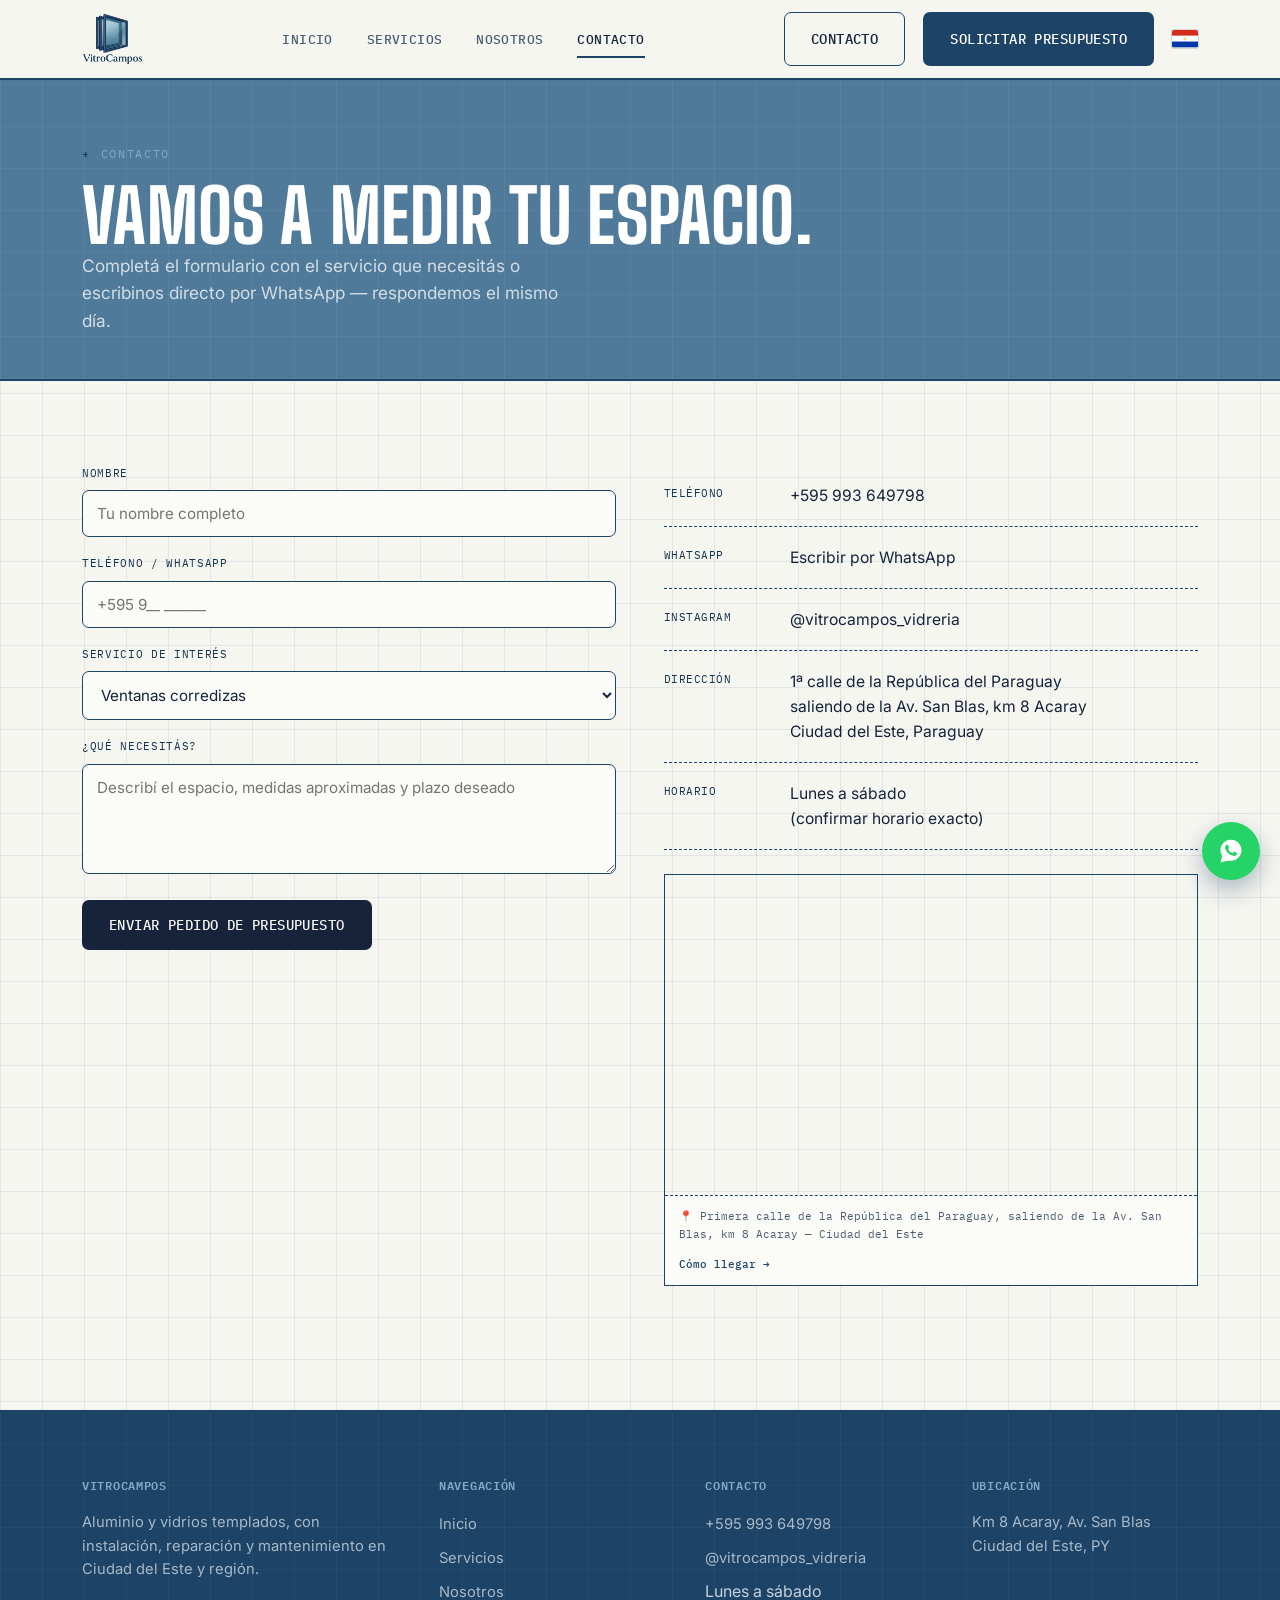
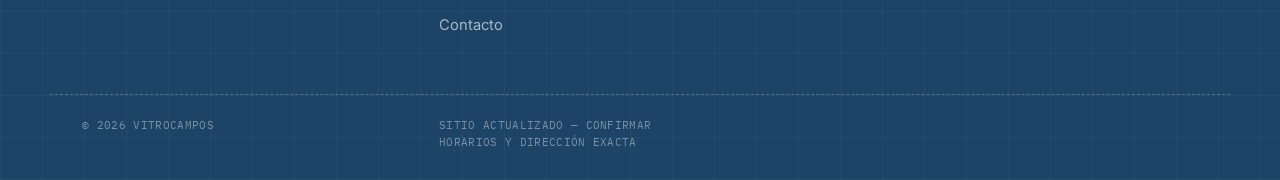
==== contato.html @ 39df7da0 "primeiro commit do site" ====
<!DOCTYPE html>
<html lang="es-PY">
<head>
<meta charset="UTF-8">
<meta name="viewport" content="width=device-width, initial-scale=1.0">
<title>Contacto — VitroCampos</title>
<meta name="description" content="Hablá con VitroCampos: teléfono, WhatsApp, Instagram y formulario de presupuesto.">
<link rel="icon" type="image/png" sizes="32x32" href="img/favicon-32.png">
<link rel="icon" type="image/png" sizes="16x16" href="img/favicon-16.png">
<link rel="apple-touch-icon" sizes="180x180" href="img/apple-touch-icon.png">
<link rel="icon" href="img/favicon.ico">
<link rel="stylesheet" href="style.css">
</head>
<body>

<header class="site-header">
  <div class="wrap">
    <a href="index.html" class="logo"><img src="img/logo-header.png" alt="VitroCampos" class="logo-img"></a>
    <nav class="main-nav">
      <a href="index.html">Inicio</a>
      <a href="servicos.html">Servicios</a>
      <a href="sobre.html">Nosotros</a>
      <a href="contato.html" class="active">Contacto</a>
    </nav>
    <div class="nav-cta">
      <a href="contato.html" class="btn btn-ghost">Contacto</a>
      <a href="https://wa.me/595993649798" class="btn btn-copper" target="_blank" rel="noopener">Solicitar presupuesto</a>
      <span class="flag-icon" title="Paraguay" aria-label="Paraguay">
        <svg viewBox="0 0 900 600" xmlns="http://www.w3.org/2000/svg" role="img">
          <rect width="900" height="200" fill="#D52B1E"/>
          <rect y="200" width="900" height="200" fill="#FFFFFF"/>
          <rect y="400" width="900" height="200" fill="#0038A8"/>
          <circle cx="450" cy="300" r="60" fill="#FFFFFF" stroke="#0038A8" stroke-width="4"/>
          <circle cx="450" cy="300" r="34" fill="#FCD116"/>
        </svg>
      </span>
    </div>
    <button class="nav-toggle" aria-label="Abrir menú">
      <span></span><span></span><span></span>
    </button>
  </div>
  <div class="mobile-nav">
    <a href="index.html">Inicio</a>
    <a href="servicos.html">Servicios</a>
    <a href="sobre.html">Nosotros</a>
    <a href="contato.html">Contacto</a>
    <a href="https://wa.me/595993649798" target="_blank" rel="noopener">Solicitar presupuesto →</a>
  </div>
</header>

<main>

  <section class="page-hero">
    <div class="wrap">
      <span class="eyebrow">Contacto</span>
      <h1>Vamos a medir tu espacio.</h1>
      <p class="lead">Completá el formulario con el servicio que necesitás o escribinos directo por WhatsApp — respondemos el mismo día.</p>
    </div>
  </section>

  <section>
    <div class="wrap contact-grid">

      <form class="reveal" onsubmit="return false;">
        <div class="field">
          <label for="nome">Nombre</label>
          <input type="text" id="nome" name="nome" placeholder="Tu nombre completo" required>
        </div>
        <div class="field">
          <label for="telefone">Teléfono / WhatsApp</label>
          <input type="tel" id="telefone" name="telefone" placeholder="+595 9__ ______" required>
        </div>
        <div class="field">
          <label for="servico">Servicio de interés</label>
          <select id="servico" name="servico">
            <option>Ventanas corredizas</option>
            <option>Puertas y portones</option>
            <option>Cerramientos y mamparas</option>
            <option>Vidrios a medida</option>
            <option>Mosquiteros</option>
            <option>Reparación / mantenimiento</option>
            <option>Otro</option>
          </select>
        </div>
        <div class="field">
          <label for="mensagem">¿Qué necesitás?</label>
          <textarea id="mensagem" name="mensagem" placeholder="Describí el espacio, medidas aproximadas y plazo deseado"></textarea>
        </div>
        <button type="submit" class="btn btn-primary">Enviar pedido de presupuesto</button>
      </form>

      <div class="reveal">
        <div class="info-row">
          <span class="k">Teléfono</span>
          <span class="v"><a href="tel:+595993649798">+595 993 649798</a></span>
        </div>
        <div class="info-row">
          <span class="k">WhatsApp</span>
          <span class="v"><a href="https://wa.me/595993649798" target="_blank" rel="noopener">Escribir por WhatsApp</a></span>
        </div>
        <div class="info-row">
          <span class="k">Instagram</span>
          <span class="v"><a href="https://instagram.com/vitrocampos_vidreria" target="_blank" rel="noopener">@vitrocampos_vidreria</a></span>
        </div>
        <div class="info-row">
          <span class="k">Dirección</span>
          <span class="v">1ª calle de la República del Paraguay<br>saliendo de la Av. San Blas, km 8 Acaray<br>Ciudad del Este, Paraguay</span>
        </div>
        <div class="info-row">
          <span class="k">Horario</span>
          <span class="v">Lunes a sábado<br>(confirmar horario exacto)</span>
        </div>

        <div class="map-embed">
          <iframe
            src="https://www.openstreetmap.org/export/embed.html?bbox=-54.7050%2C-25.4900%2C-54.6500%2C-25.4550&marker=-25.4719%2C-54.6780&layer=mapnik"
            loading="lazy" title="Ubicación VitroCampos"></iframe>
          <div class="map-caption">
            <span>📍 Primera calle de la República del Paraguay, saliendo de la Av. San Blas, km 8 Acaray — Ciudad del Este</span>
            <a href="https://www.google.com/maps/dir/?api=1&destination=-25.4719,-54.6780" target="_blank" rel="noopener">Cómo llegar →</a>
          </div>
        </div>
      </div>

    </div>
  </section>

</main>

<footer>
  <div class="wrap">
    <div>
      <h4>VitroCampos</h4>
      <p>Aluminio y vidrios templados, con instalación, reparación y mantenimiento en Ciudad del Este y región.</p>
    </div>
    <div>
      <h4>Navegación</h4>
      <ul>
        <li><a href="index.html">Inicio</a></li>
        <li><a href="servicos.html">Servicios</a></li>
        <li><a href="sobre.html">Nosotros</a></li>
        <li><a href="contato.html">Contacto</a></li>
      </ul>
    </div>
    <div>
      <h4>Contacto</h4>
      <ul>
        <li><a href="tel:+595993649798">+595 993 649798</a></li>
        <li><a href="https://instagram.com/vitrocampos_vidreria" target="_blank" rel="noopener">@vitrocampos_vidreria</a></li>
        <li>Lunes a sábado</li>
      </ul>
    </div>
    <div>
      <h4>Ubicación</h4>
      <p>Km 8 Acaray, Av. San Blas<br>Ciudad del Este, PY</p>
    </div>
  </div>
  <div class="wrap footer-bottom">
    <span>© <span id="year"></span> VitroCampos</span>
    <span>sitio actualizado — confirmar horarios y dirección exacta</span>
  </div>
</footer>

<a href="https://wa.me/595993649798" class="whatsapp-float" target="_blank" rel="noopener" aria-label="WhatsApp">
  <svg viewBox="0 0 32 32" fill="#fff" xmlns="http://www.w3.org/2000/svg"><path d="M16.001 3C9.373 3 4 8.373 4 15c0 2.34.687 4.523 1.875 6.36L4 29l7.86-1.826A11.94 11.94 0 0 0 16.001 27C22.628 27 28 21.627 28 15S22.628 3 16.001 3zm6.607 16.94c-.276.777-1.61 1.487-2.222 1.58-.577.087-1.31.124-2.116-.132-.487-.153-1.114-.36-1.918-.706-3.377-1.457-5.583-4.85-5.752-5.076-.169-.226-1.376-1.83-1.376-3.492 0-1.663.874-2.48 1.184-2.82.31-.34.675-.425.9-.425.225 0 .45.002.646.012.207.01.486-.079.76.58.276.66.938 2.278 1.02 2.443.084.164.14.357.028.583-.113.226-.169.366-.336.564-.169.198-.354.443-.507.596-.169.169-.345.353-.148.692.197.34.876 1.446 1.882 2.342 1.293 1.153 2.384 1.51 2.724 1.679.34.169.539.141.738-.085.197-.226.845-.986 1.07-1.325.226-.34.451-.283.76-.17.31.113 1.972.93 2.31 1.1.34.169.564.254.648.395.084.14.084.813-.192 1.59z"/></svg>
</a>

<script src="script.js"></script>
</body>
</html>
---- style.css ----
/* ============================================================
   VITROCAMPOS — identidade "prancheta técnica"
   Conceito: desenho técnico de corte de alumínio/vidro —
   linhas de cota, marcas de registro, papel milimetrado,
   linha de corte tracejada, carimbo de prancha.
   Paleta: azul-prancheta, papel, tinta, laranja de segurança.
   Tipografia: Big Shoulders Display (títulos, estampado/industrial)
               + Space Grotesk (subtítulos) + Inter (corpo)
               + IBM Plex Mono (cotas, specs, carimbo)
   ============================================================ */

@import url('https://fonts.googleapis.com/css2?family=Big+Shoulders+Display:wght@700;800;900&family=Space+Grotesk:wght@500;600;700&family=Inter:wght@400;500;600&family=IBM+Plex+Mono:wght@400;500&display=swap');

:root {
  --blue-light: #7EACC3;
  --blue: #4F7A9A;
  --blue-deep: #1D4366;
  --paper: #F6F6F1;
  --paper-card: #FBFBF8;
  --paper-grid: rgba(29, 67, 102, 0.09);
  --ink: #16233A;
  --ink-soft: #4C5C72;
  --line: var(--blue-deep);
  --accent: var(--blue-deep);
  --accent-deep: #14314D;
  --accent-light: var(--blue-light);
  --white: #FFFFFF;

  --display: 'Big Shoulders Display', sans-serif;
  --sub: 'Space Grotesk', sans-serif;
  --body: 'Inter', sans-serif;
  --mono: 'IBM Plex Mono', monospace;

  --seam: 1px dashed var(--line);
  --radius: 7px;
  --radius-sm: 3px;
}

* { box-sizing: border-box; margin: 0; padding: 0; }

html { scroll-behavior: smooth; }

body {
  background-color: var(--paper);
  background-image:
    repeating-linear-gradient(0deg, var(--paper-grid) 0 1px, transparent 1px 42px),
    repeating-linear-gradient(90deg, var(--paper-grid) 0 1px, transparent 1px 42px);
  color: var(--ink);
  font-family: var(--body);
  font-size: 16px;
  line-height: 1.6;
  -webkit-font-smoothing: antialiased;
  overflow-x: hidden;
}

img { max-width: 100%; display: block; }
a { color: inherit; text-decoration: none; }
ul { list-style: none; }

.wrap {
  max-width: 1180px;
  margin: 0 auto;
  padding: 0 32px;
}

.eyebrow {
  font-family: var(--mono);
  font-size: 12px;
  letter-spacing: 0.14em;
  text-transform: uppercase;
  color: var(--accent-deep);
  display: inline-flex;
  align-items: center;
  gap: 10px;
}
.eyebrow::before {
  content: "+";
  font-weight: 700;
  color: var(--accent);
}

h1, h2 {
  font-family: var(--display);
  color: var(--ink);
  font-weight: 800;
  text-transform: uppercase;
  letter-spacing: 0.005em;
}
h3, h4 {
  font-family: var(--sub);
  color: var(--ink);
  font-weight: 600;
}

h1 { font-size: clamp(2.6rem, 6vw, 4.6rem); line-height: 0.98; }
h2 { font-size: clamp(1.9rem, 3.6vw, 2.8rem); line-height: 1.05; }
h3 { font-size: 1.2rem; }

p { color: var(--ink-soft); }

.lead {
  font-size: 1.08rem;
  max-width: 46ch;
  color: var(--ink-soft);
}

/* ---------- Botões ---------- */
.btn {
  display: inline-flex;
  align-items: center;
  gap: 8px;
  font-family: var(--mono);
  font-weight: 500;
  font-size: 0.86rem;
  letter-spacing: 0.03em;
  text-transform: uppercase;
  padding: 15px 26px;
  border-radius: var(--radius);
  border: 1px solid transparent;
  cursor: pointer;
  transition: transform 0.15s ease, box-shadow 0.15s ease, background 0.15s ease;
}
.btn-primary {
  background: var(--ink);
  color: var(--paper);
}
.btn-primary:hover { transform: translateY(-2px); box-shadow: 0 10px 0 0 var(--accent); }
.btn-ghost {
  background: transparent;
  border-color: var(--line);
  color: var(--ink);
}
.btn-ghost:hover { background: rgba(27,62,111,0.06); }
.hero .btn-ghost, .cta-strip .btn-ghost {
  border-color: rgba(255,255,255,0.5);
  color: #fff;
}
.hero .btn-ghost:hover, .cta-strip .btn-ghost:hover { background: rgba(255,255,255,0.1); }
.btn-copper {
  background: var(--accent);
  color: #fff;
}
.btn-copper:hover { transform: translateY(-2px); box-shadow: 0 10px 0 0 var(--blue); }
.hero .btn-copper, .cta-strip .btn-copper, footer .btn-copper {
  background: var(--blue-light);
  color: var(--blue-deep);
}
.hero .btn-copper:hover, .cta-strip .btn-copper:hover, footer .btn-copper:hover {
  box-shadow: 0 10px 0 0 #fff;
}

/* ---------- Header / navegação ---------- */
.site-header {
  position: sticky;
  top: 0;
  z-index: 100;
  background: var(--paper);
  border-bottom: 2px solid var(--line);
}
.site-header .wrap {
  display: flex;
  align-items: center;
  justify-content: space-between;
  height: 78px;
}
.logo {
  font-family: var(--sub);
  font-weight: 700;
  font-size: 1.2rem;
  letter-spacing: -0.01em;
  display: flex;
  align-items: center;
  gap: 10px;
}
.logo-img {
  height: 52px;
  width: auto;
  display: block;
}

nav.main-nav {
  display: flex;
  align-items: center;
  gap: 34px;
}
nav.main-nav a {
  font-family: var(--mono);
  font-size: 0.82rem;
  letter-spacing: 0.03em;
  text-transform: uppercase;
  font-weight: 500;
  color: var(--ink-soft);
  position: relative;
  padding: 6px 0;
  transition: color 0.15s ease;
}
nav.main-nav a:hover { color: var(--ink); }
nav.main-nav a.active { color: var(--ink); }
nav.main-nav a.active::after {
  content: "";
  position: absolute;
  left: 0; right: 0; bottom: -2px;
  height: 2px;
  background: var(--accent);
}
.nav-cta { display: flex; align-items: center; gap: 18px; }
.flag-icon {
  display: flex;
  align-items: center;
  justify-content: center;
  flex-shrink: 0;
}
.flag-icon svg {
  width: 26px;
  height: auto;
  border-radius: 2px;
  box-shadow: 0 0 0 1px var(--panel-border, rgba(20,32,43,0.15));
}
.nav-toggle {
  display: none;
  flex-direction: column;
  gap: 5px;
  background: none;
  border: none;
  cursor: pointer;
  padding: 8px;
}
.nav-toggle span { width: 22px; height: 2px; background: var(--ink); }

/* ---------- Hero: prancha de desenho técnico ---------- */
.hero {
  position: relative;
  background: var(--blue);
  background-image:
    repeating-linear-gradient(0deg, rgba(255,255,255,0.055) 0 1px, transparent 1px 42px),
    repeating-linear-gradient(90deg, rgba(255,255,255,0.055) 0 1px, transparent 1px 42px);
  padding: 92px 0 64px;
  overflow: hidden;
  border-bottom: 2px solid var(--blue-deep);
}
.hero .eyebrow { color: var(--blue-light); }
.hero .eyebrow::before { color: var(--blue-light); }
.hero h1 { color: #fff; margin: 18px 0 20px; }
.hero .lead { color: rgba(255,255,255,0.75); }
.hero .wrap {
  display: grid;
  grid-template-columns: 1.05fr 0.95fr;
  gap: 40px;
  align-items: center;
  position: relative;
}
.hero-actions { display: flex; gap: 14px; margin-top: 32px; flex-wrap: wrap; }

.hero-diagram { position: relative; }
.hero-diagram svg { width: 100%; height: auto; }

.title-block {
  margin-top: 28px;
  display: inline-grid;
  grid-template-columns: auto auto auto;
  border: 1px solid rgba(255,255,255,0.35);
  font-family: var(--mono);
  font-size: 10.5px;
  color: rgba(255,255,255,0.7);
  text-transform: uppercase;
  letter-spacing: 0.04em;
}
.title-block div {
  padding: 8px 14px;
  border-right: 1px solid rgba(255,255,255,0.35);
}
.title-block div:last-child { border-right: none; }
.title-block b { display: block; color: #fff; font-size: 11.5px; margin-top: 2px; letter-spacing: 0.02em; }

/* ---------- Linha de corte (divisor temático) ---------- */
.cut-line {
  position: relative;
  height: 0;
  border-top: var(--seam);
}
.cut-line.labeled {
  margin: 0;
  display: flex;
  align-items: center;
}
.cut-line.labeled span {
  position: relative;
  top: -9px;
  margin: 0 auto;
  background: var(--paper);
  padding: 0 14px;
  font-family: var(--mono);
  font-size: 10.5px;
  letter-spacing: 0.08em;
  text-transform: uppercase;
  color: var(--ink-soft);
}

/* ---------- Seções gerais ---------- */
section { padding: 84px 0; }
.section-head {
  max-width: 640px;
  margin-bottom: 48px;
}
.section-head h2 { margin-top: 12px; }
.seam-top { border-top: var(--seam); }

/* ---------- Painéis / cards (ficha técnica) ---------- */
.glass-card {
  position: relative;
  background: var(--paper-card);
  border: 1px solid var(--line);
  border-radius: var(--radius);
  padding: 30px 28px;
  transition: transform 0.15s ease, box-shadow 0.15s ease;
}
.glass-card::before, .glass-card::after {
  content: "";
  position: absolute;
  width: 11px; height: 11px;
  pointer-events: none;
}
.glass-card::before {
  top: -1px; left: -1px;
  border-top: 2px solid var(--accent);
  border-left: 2px solid var(--accent);
}
.glass-card::after {
  bottom: -1px; right: -1px;
  border-bottom: 2px solid var(--accent);
  border-right: 2px solid var(--accent);
}
.glass-card:hover { transform: translateY(-3px); box-shadow: 4px 6px 0 0 rgba(27,62,111,0.14); }

.grid-4 { display: grid; grid-template-columns: repeat(4, 1fr); gap: 22px; }
.grid-3 { display: grid; grid-template-columns: repeat(3, 1fr); gap: 22px; }
.grid-2 { display: grid; grid-template-columns: repeat(2, 1fr); gap: 22px; }

.spec {
  font-family: var(--mono);
  font-size: 11.5px;
  color: var(--accent-deep);
  letter-spacing: 0.03em;
  text-transform: uppercase;
}

.diff-card h3 { margin: 14px 0 8px; font-size: 1.05rem; }
.diff-card p { font-size: 0.92rem; }
.diff-norm {
  font-family: var(--mono);
  font-size: 10.5px;
  color: var(--ink-soft);
  opacity: 0.75;
  margin-top: 10px;
  display: block;
  text-transform: uppercase;
  letter-spacing: 0.04em;
}

/* ---------- Faixa escura CTA ---------- */
.cta-strip {
  background: var(--blue-deep);
  background-image:
    repeating-linear-gradient(0deg, rgba(255,255,255,0.04) 0 1px, transparent 1px 42px),
    repeating-linear-gradient(90deg, rgba(255,255,255,0.04) 0 1px, transparent 1px 42px);
  color: #EAF0F6;
  border-radius: var(--radius);
  border: 1px solid rgba(255,255,255,0.16);
  padding: 56px 48px;
  display: flex;
  align-items: center;
  justify-content: space-between;
  gap: 32px;
  flex-wrap: wrap;
}
.cta-strip h2 { color: #fff; }
.cta-strip p { color: rgba(234,240,246,0.68); }
.cta-strip .eyebrow { color: var(--blue-light); }

/* ---------- Rodapé ---------- */
footer {
  background: var(--blue-deep);
  background-image:
    repeating-linear-gradient(0deg, rgba(255,255,255,0.035) 0 1px, transparent 1px 42px),
    repeating-linear-gradient(90deg, rgba(255,255,255,0.035) 0 1px, transparent 1px 42px);
  color: rgba(234,240,246,0.82);
  padding: 64px 0 28px;
  margin-top: 40px;
  border-top: 2px solid var(--accent);
}
footer .wrap { display: grid; grid-template-columns: 1.4fr 1fr 1fr 1fr; gap: 40px; }
footer h4 {
  font-family: var(--mono);
  text-transform: uppercase;
  letter-spacing: 0.06em;
  font-size: 0.75rem;
  color: var(--blue-light);
  margin-bottom: 16px;
}
footer p, footer a { color: rgba(234,240,246,0.68); font-size: 0.92rem; }
footer a:hover { color: #fff; }
footer li { margin-bottom: 8px; }
.footer-bottom {
  border-top: 1px dashed rgba(234,240,246,0.25);
  margin-top: 48px;
  padding-top: 22px;
  font-family: var(--mono);
  font-size: 11px;
  letter-spacing: 0.03em;
  text-transform: uppercase;
  color: rgba(234,240,246,0.45);
  display: flex;
  justify-content: space-between;
  flex-wrap: wrap;
  gap: 8px;
}

/* ---------- Página interna genérica ---------- */
.page-hero {
  padding: 60px 0 44px;
  background: var(--blue);
  background-image:
    repeating-linear-gradient(0deg, rgba(255,255,255,0.055) 0 1px, transparent 1px 42px),
    repeating-linear-gradient(90deg, rgba(255,255,255,0.055) 0 1px, transparent 1px 42px);
  border-bottom: 2px solid var(--blue-deep);
}
.page-hero .eyebrow { color: var(--blue-light); }
.page-hero h1 { margin-top: 14px; color: #fff; }
.page-hero .lead { color: rgba(255,255,255,0.75); }

/* ---------- Serviços (página) ---------- */
.service-card { display: flex; flex-direction: column; gap: 10px; }
.service-card .spec { order: -1; }

.service-photos {
  display: grid;
  grid-template-columns: 1fr 1fr;
  gap: 10px;
  margin-top: 6px;
}
.service-photos figure { margin: 0; }
.service-photos img {
  width: 100%;
  height: 170px;
  object-fit: cover;
  object-position: center;
  display: block;
  border: 1px solid var(--line);
}
.service-photos figcaption {
  font-family: var(--mono);
  font-size: 10px;
  text-transform: uppercase;
  letter-spacing: 0.04em;
  color: var(--ink-soft);
  margin-top: 6px;
  text-align: center;
}

/* teaser com foto na Home */
.service-card.has-photo { padding: 0; overflow: hidden; }
.service-card.has-photo .photo-wrap { position: relative; height: 190px; overflow: hidden; }
.service-card.has-photo img {
  width: 100%; height: 100%; object-fit: cover; display: block;
}
.service-card.has-photo .body { padding: 22px 22px 26px; }
.service-card.has-photo .spec { order: 0; }

/* ---------- Sobre (processo numerado) ---------- */
.process-list { display: grid; grid-template-columns: repeat(4, 1fr); gap: 22px; margin-top: 40px; }
.process-step .num {
  font-family: var(--mono);
  font-size: 0.85rem;
  color: var(--accent);
  border: 1px solid var(--line);
  width: 34px; height: 34px;
  display: flex; align-items: center; justify-content: center;
  margin-bottom: 16px;
}

.values-grid { display: grid; grid-template-columns: repeat(2, 1fr); gap: 24px; margin-top: 40px; }

/* ---------- Contato (formulário + info) ---------- */
.contact-grid { display: grid; grid-template-columns: 1fr 1fr; gap: 48px; align-items: start; }
.field { margin-bottom: 18px; }
.field label {
  display: block;
  font-family: var(--mono);
  font-size: 11px;
  letter-spacing: 0.06em;
  text-transform: uppercase;
  color: var(--accent-deep);
  margin-bottom: 8px;
}
.field input, .field select, .field textarea {
  width: 100%;
  padding: 13px 14px;
  border: 1px solid var(--line);
  border-radius: var(--radius);
  background: var(--paper-card);
  font-family: var(--body);
  font-size: 0.95rem;
  color: var(--ink);
}
.field textarea { resize: vertical; min-height: 110px; }
.field input:focus, .field select:focus, .field textarea:focus {
  outline: 2px solid var(--accent);
  outline-offset: 1px;
}
.info-row { display: flex; gap: 16px; padding: 18px 0; border-bottom: var(--seam); }
.info-row .k { font-family: var(--mono); font-size: 11px; color: var(--accent-deep); text-transform: uppercase; letter-spacing: 0.04em; width: 110px; flex-shrink: 0; padding-top: 2px; }
.info-row .v { font-size: 0.98rem; }
.map-note {
  margin-top: 24px;
  border: 1px dashed var(--line);
  padding: 24px;
  font-family: var(--mono);
  font-size: 11.5px;
  color: var(--ink-soft);
}

/* ---------- Acessibilidade / foco ---------- */

/* ---------- Botão flutuante de WhatsApp ---------- */
.whatsapp-float {
  position: fixed;
  right: 20px;
  bottom: 20px;
  width: 58px;
  height: 58px;
  border-radius: 50%;
  background: #25D366;
  display: flex;
  align-items: center;
  justify-content: center;
  box-shadow: 0 10px 24px rgba(29,67,102,0.35);
  z-index: 200;
  transition: transform 0.15s ease;
}
.whatsapp-float:hover { transform: scale(1.08); }
.whatsapp-float svg { width: 28px; height: 28px; }

/* ---------- Mapa de localização ---------- */
.map-embed {
  margin-top: 24px;
  border: 1px solid var(--line);
  overflow: hidden;
}
.map-embed iframe {
  width: 100%;
  height: 320px;
  border: 0;
  display: block;
  filter: grayscale(0.15) contrast(1.05);
}
.map-caption {
  display: flex;
  align-items: center;
  justify-content: space-between;
  gap: 12px;
  padding: 12px 14px;
  background: var(--paper-card);
  border-top: 1px dashed var(--line);
  font-family: var(--mono);
  font-size: 11px;
  color: var(--ink-soft);
  flex-wrap: wrap;
}
.map-caption a { color: var(--accent); font-weight: 500; }

a:focus-visible, button:focus-visible, input:focus-visible, textarea:focus-visible, select:focus-visible {
  outline: 2px solid var(--accent);
  outline-offset: 2px;
}

/* ---------- Reveal on scroll ---------- */
.reveal { opacity: 0; transform: translateY(16px); transition: opacity 0.6s ease, transform 0.6s ease; }
.reveal.in { opacity: 1; transform: translateY(0); }

@media (prefers-reduced-motion: reduce) {
  .reveal { opacity: 1; transform: none; transition: none; }
  html { scroll-behavior: auto; }
}

/* ---------- Responsivo ---------- */

/* Tablets grandes / notebooks pequenos: grids em 2 colunas */
@media (max-width: 980px) {
  .hero .wrap { grid-template-columns: 1fr; }
  .hero-diagram { margin-top: 20px; max-width: 480px; }
  .grid-4 { grid-template-columns: repeat(2, 1fr); }
  .grid-3 { grid-template-columns: repeat(2, 1fr); }
  footer .wrap { grid-template-columns: 1fr 1fr; }
  .process-list { grid-template-columns: repeat(2, 1fr); }
  .contact-grid { grid-template-columns: 1fr; }
  .values-grid { grid-template-columns: 1fr; }
}

/* Tablets (retrato) e telas médias: aqui o menu já não cabe numa linha,
   então troca para o botão de hambúrguer antes de apertar */
@media (max-width: 900px) {
  nav.main-nav { display: none; }
  .nav-toggle { display: flex; }
  .nav-cta .btn-ghost, .nav-cta .btn-copper { display: none; }
  .nav-cta { gap: 12px; }
}

/* Celulares */
@media (max-width: 680px) {
  .grid-4, .grid-3, .grid-2 { grid-template-columns: 1fr; }
  .process-list { grid-template-columns: 1fr; }
  .cta-strip { flex-direction: column; align-items: flex-start; }
  .wrap { padding: 0 18px; }
  .site-header .wrap { height: 64px; }
  .mobile-nav { top: 64px; max-height: calc(100vh - 64px); }
  .title-block { display: none; }
  .service-photos { gap: 8px; }
  .service-photos img { height: 130px; }
  .service-card.has-photo .photo-wrap { height: 160px; }
  .map-embed iframe { height: 240px; }
  .whatsapp-float { width: 50px; height: 50px; right: 14px; bottom: 14px; }
  .whatsapp-float svg { width: 24px; height: 24px; }
  h1 { font-size: clamp(2.1rem, 9vw, 3rem); }
  section { padding: 56px 0; }
  .cta-strip { padding: 40px 26px; }
  .logo-img { height: 44px; }
}

/* Celulares bem pequenos (largura ~360px e abaixo) */
@media (max-width: 380px) {
  .flag-icon svg { width: 22px; }
  .service-photos { grid-template-columns: 1fr; }
  .grid-4, .grid-3, .grid-2, .process-list { gap: 16px; }
}

body.nav-open .mobile-nav { display: flex; }
.mobile-nav {
  display: none;
  flex-direction: column;
  gap: 2px;
  position: fixed;
  top: 78px; left: 0; right: 0;
  background: var(--paper);
  border-bottom: 2px solid var(--line);
  padding: 12px 20px 20px;
  z-index: 99;
  max-height: calc(100vh - 78px);
  overflow-y: auto;
}
.mobile-nav a {
  padding: 14px 0;
  border-bottom: var(--seam);
  font-family: var(--mono);
  font-size: 0.85rem;
  text-transform: uppercase;
  letter-spacing: 0.03em;
}
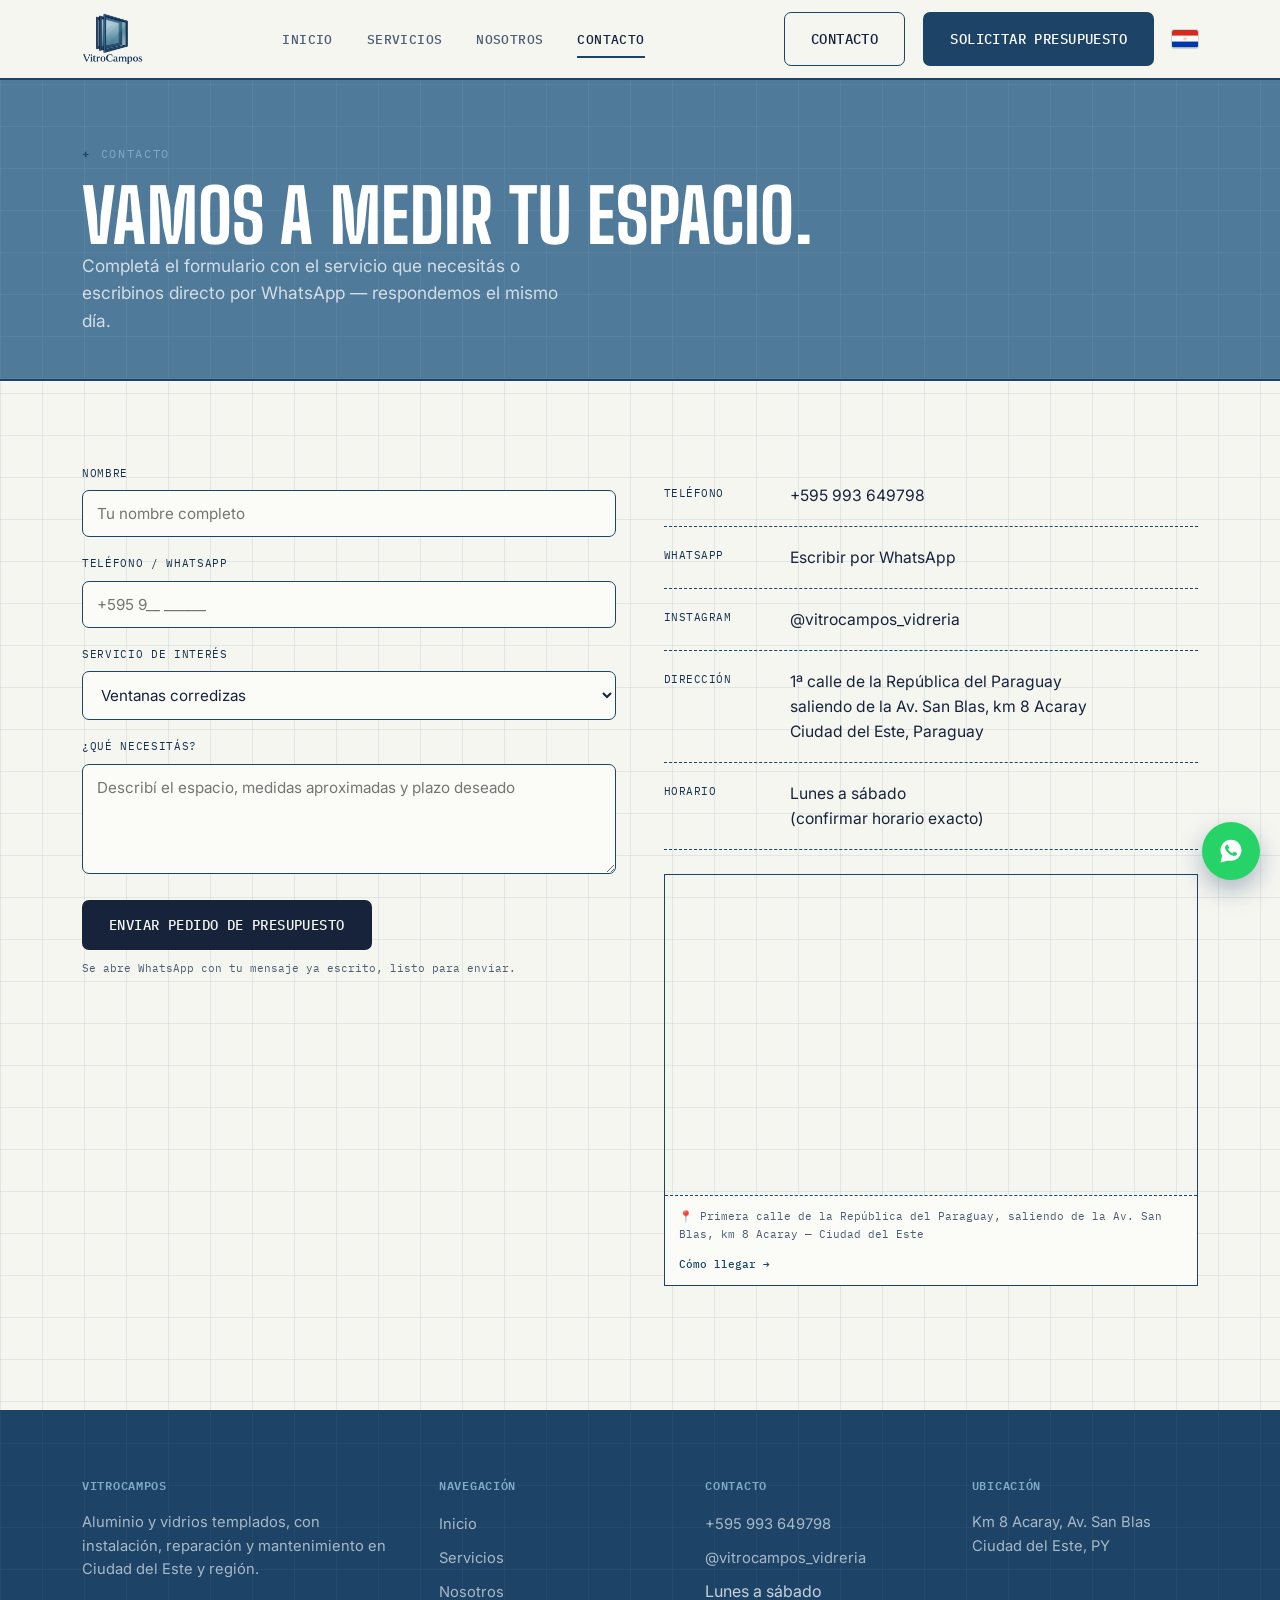
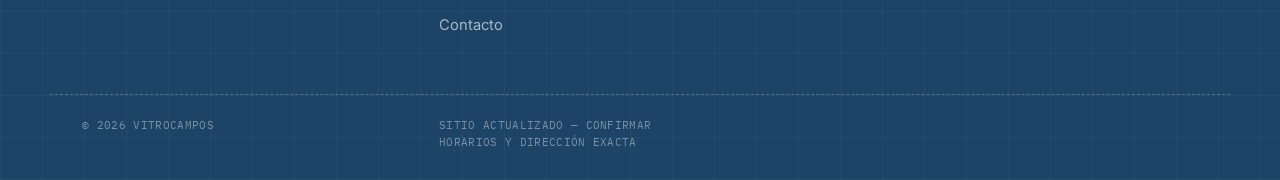
==== commit b5989d89: "ajustado mensagem de orçamento" ====
--- a/contato.html
+++ b/contato.html
@@ -61,7 +61,7 @@
   <section>
     <div class="wrap contact-grid">
 
-      <form class="reveal" onsubmit="return false;">
+      <form class="reveal" id="form-presupuesto" onsubmit="return enviarPorWhatsApp(event);">
         <div class="field">
           <label for="nome">Nombre</label>
           <input type="text" id="nome" name="nome" placeholder="Tu nombre completo" required>
@@ -87,6 +87,7 @@
           <textarea id="mensagem" name="mensagem" placeholder="Describí el espacio, medidas aproximadas y plazo deseado"></textarea>
         </div>
         <button type="submit" class="btn btn-primary">Enviar pedido de presupuesto</button>
+        <p style="font-family: var(--mono); font-size: 11px; color: var(--ink-soft); margin-top: 10px;">Se abre WhatsApp con tu mensaje ya escrito, listo para enviar.</p>
       </form>
 
       <div class="reveal">
